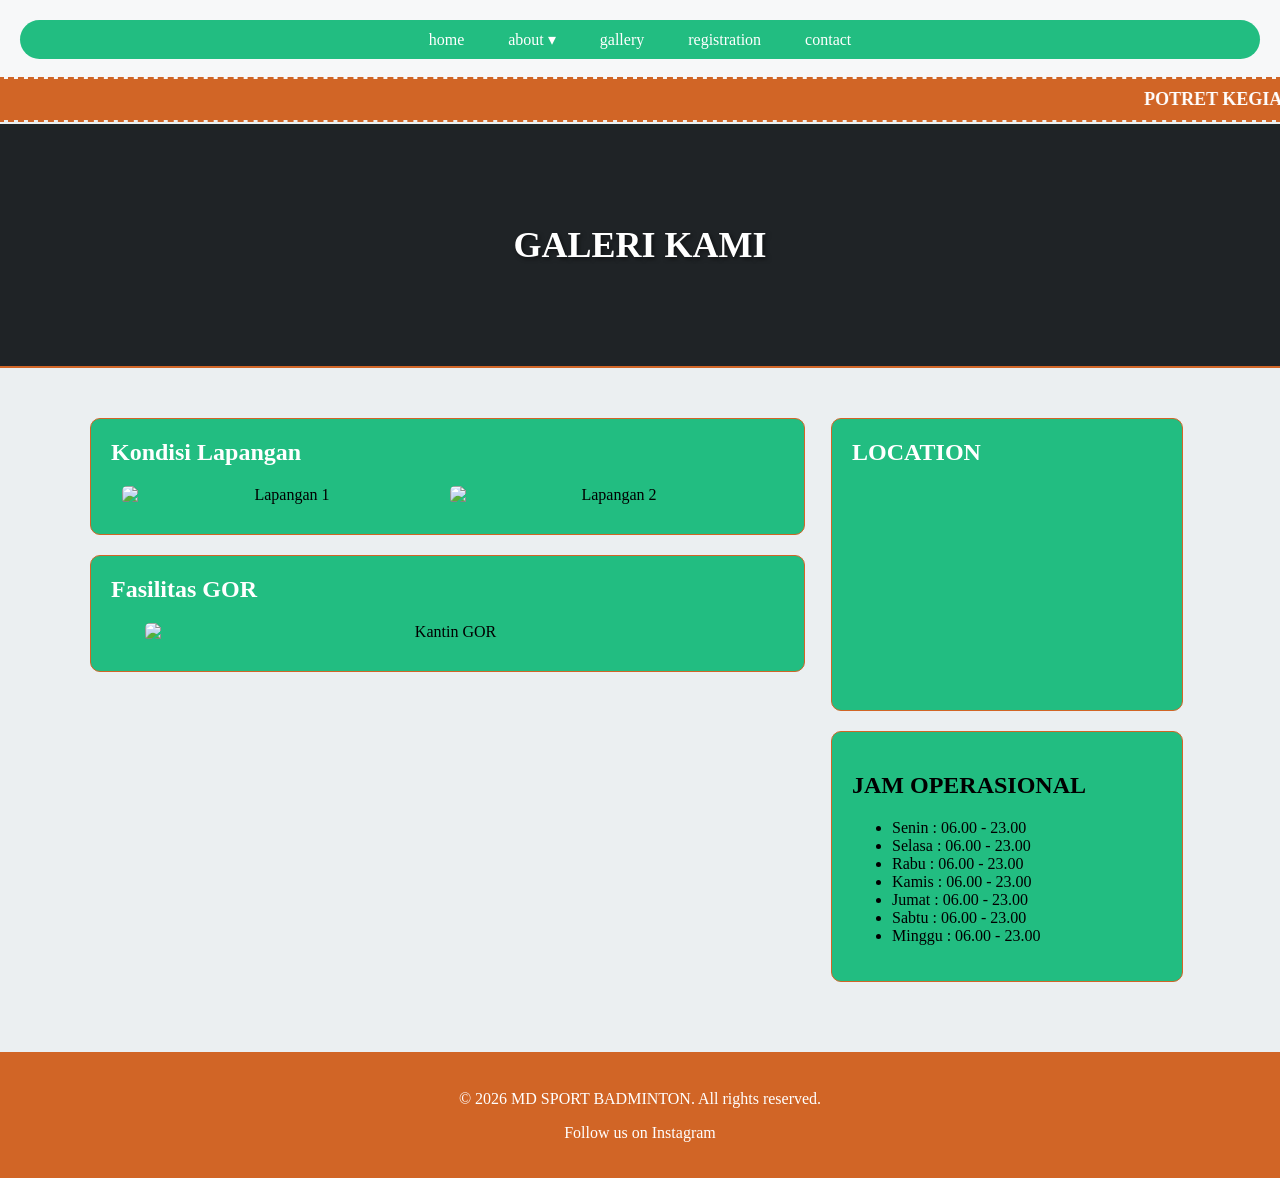
==== gallery.html @ 756b1b34 "Add files via upload" ====
<!DOCTYPE html>
<html lang="id">
<head>
    <meta charset="UTF-8">
    <meta name="viewport" content="width=device-width, initial-scale=1.0">
    <title>Gallery - MD SPORT BADMINTON</title>
    <link rel="stylesheet" href="style.css">
</head>
<body>
    <div id="satu">
        <ul class="dua">
            <li><a href="index.html">home</a></li>
            <li class="dropdown-container">
               <a href="#">about &#9662;</a>
                <ul class="dropdown">
                    <li><a href="fasilitas.html">fasilitas</a></li>
                    <li><a href="prosedur.html">prosedur sewa lapangan</a></li>
                </ul>
            </li>
            <li><a href="gallery.html">gallery</a></li>
            <li><a href="registration.html">registration</a></li>
            <li><a href="contact.html">contact</a></li>
        </ul>
    </div>

    <marquee class="text">
        <h1 style="margin: 0; font-size: 18px; color: white;">POTRET KEGIATAN DAN KONDISI LAPANGAN GOR KAMI</h1>
    </marquee>

    <div id="tiga">
        <h1>GALERI KAMI</h1>
    </div>

    <div id="main">
        <div id="left">
            <div class="enam">
                <h2 style="margin-top: 0; color: white;">Kondisi Lapangan</h2>
                <div style="text-align: center;">
                    <!-- Ganti src dengan nama gambar di folder images kamu -->
                    <img src="/images/lapangan.jpg" alt="Lapangan 1" style="width: 48%; border-radius: 5px; margin-bottom: 10px; display: inline-block;">
                    <img src="/images/lap3.jpg" alt="Lapangan 2" style="width: 48%; border-radius: 5px; margin-bottom: 10px; display: inline-block;">
                </div>
            </div> 
            
            <div class="enam">
                <h2 style="margin-top: 0; color: white;">Fasilitas GOR</h2>
                <div style="text-align: center;">
                    <img src="/images/kantin.jpg" alt="Kantin GOR" style="width: 90%; border-radius: 5px; margin-bottom: 10px; display: inline-block;">
                </div>
            </div> 
        </div>

        <div id="right">
            <div class="delapan">
                <h2 style="margin-top: 0; color: white;">LOCATION</h2>
                <iframe src="https://www.google.com/maps/embed?pb=!1m18!1m12!1m3!1d253787.1544473507!2d106.43442869453126!3d-6.339053099999994!2m3!1f0!2f0!3f0!3m2!1i1024!2i768!4f13.1!3m3!1m2!1s0x2e69ef00133b00c3%3A0xe1a8e4bc96e6cb63!2sGOR%20MD%20SPORT%20BADMINTON!5e0!3m2!1sid!2sid!4v1793761667632!5m2!1sid!2sid" width="100%" height="200" style="border:0; border-radius: 5px;" allowfullscreen="" loading="lazy" referrerpolicy="strict-origin-when-cross-origin"></iframe>
            </div> 
            <div class="delapan">
                <h2>JAM OPERASIONAL</h2>
                <ul>
                    <li>Senin : 06.00 - 23.00</li>
                    <li>Selasa : 06.00 - 23.00</li>
                    <li>Rabu : 06.00 - 23.00</li>
                    <li>Kamis : 06.00 - 23.00</li>
                    <li>Jumat : 06.00 - 23.00</li>
                    <li>Sabtu : 06.00 - 23.00</li>
                    <li>Minggu : 06.00 - 23.00</li>
                </ul>
        </div>
    </div>
    </div>

    <div class="footer">
        <p>&copy; 2026 MD SPORT BADMINTON. All rights reserved.</p>
        <p><a href="https://www.instagram.com/mdsportbadminton">Follow us on Instagram</a></p>
    </div>
</body>
</html><!DOCTYPE html>
<html>

<head>
  <meta charset="UTF-8">
  <meta name="viewport" content="width=device-width, initial-scale=1">
  <title></title>
</head>

<body>
  
</body>

</html>
---- style.css ----
body {
    margin: 0;
    padding: 0;
    font-family: ui-serif, georgia, cambria, "times new roman", times, serif;
    background-color: lch(94.2% 1.73 236.22);
    color: black;
}

/* KOREKSI 1: Padding dikecilkan agar tinggi navigasi normal */
#satu {
    background-color: lch(97.53% 0.62 256.21);
    padding: 20px; 
    text-align: center;
}

.dua {
    list-style-type: none;
    margin: 0;
    padding: 0;
    background-color: #22bd81;
    border-radius: 100px;
}

.dua li {
    display: inline-block;
    position: relative;
}

.dua li a {
    display: block;
    padding: 10px 20px;
    color: white;
    text-decoration: none;
}

.dua li a:hover {
    background-color: #d11326;
}

.dropdown {
    display: none;
    position: absolute;
    background-color: #22bd81;
    min-width: 160px;
    list-style-type: none;
    padding: 0;
    margin: 0;
    border: 1px solid #ccc;
    z-index: 99; /* Memastikan dropdown tidak tertutup elemen bawahnya */
}

.dropdown li {
    display: block;
}

.dropdown li a {
    padding: 10px 20px;
    text-align: left;
}

.dropdown-container:hover .dropdown {
    display: block;
}

.text {
    background-color: #d16526;
    padding: 10px;
    font-weight: bold;
    outline: 2px dashed #d16526;
}

#tiga {
    background-color: #1F2326;
    background-image: url('images/md.jpeg');
    background-size: cover;
    background-position: center;
    color: white;
    text-align: center;
    padding: 100px 20px;
    border-bottom: 2px solid #d16526;
}

#tiga h1 {
    font-size: 36px;
    margin: 0;
    color: #ffffff;
    text-shadow: 2px 2px 4px rgba(0, 0, 0, 0.5);
}

/* KOREKSI 2: Hapus inline-block agar container bisa ke tengah */
#main {
    max-width: 1100px;
    margin: 30px auto;
    padding: 20px; 
}

/* KOREKSI 3: Kiri dan Kanan dijadikan inline-block agar bersebelahan */
#left, #right {
    display: inline-block;
    vertical-align: top;
}

#left {
    width: 65%; 
    margin-right: 2%;  
}

#right {
    width: 32%; 
}

.enam, .delapan {
    background-color: #22bd81; 
    padding: 20px;
    margin-bottom: 20px;
    border-radius: 10px;
    border: 1px solid #d16526; 
}

.btn {
    color: black; 
    display: inline-block;
    text-decoration: none;
    background-color: white;  
    padding: 10px 20px;
    border-radius: 5px;
    margin-top: 10px;
}

.footer {
    background-color: #d16526;
    color: white;
    text-align: center;
    padding: 20px;
    border-top: 2px solid #d16526;
    width: 100%;
    box-sizing: border-box;
}

.footer a {
    color: white;
    text-decoration: none;
}
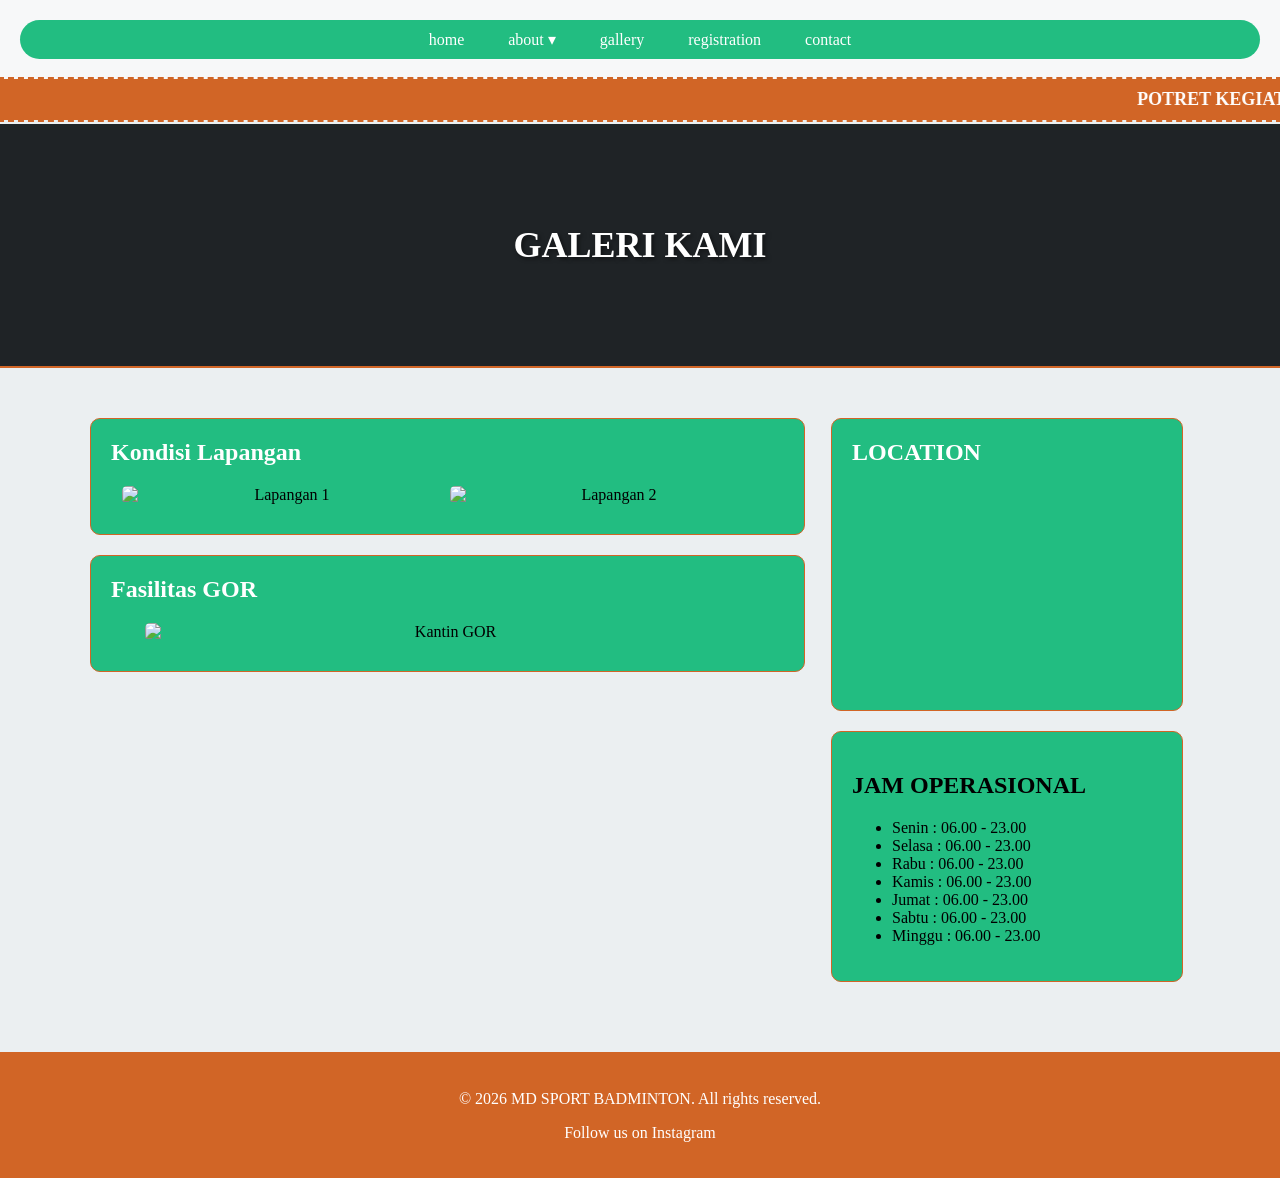
==== commit 8eb42afe: "Update gallery.html" ====
--- a/gallery.html
+++ b/gallery.html
@@ -37,15 +37,15 @@
                 <h2 style="margin-top: 0; color: white;">Kondisi Lapangan</h2>
                 <div style="text-align: center;">
                     <!-- Ganti src dengan nama gambar di folder images kamu -->
-                    <img src="/images/lapangan.jpg" alt="Lapangan 1" style="width: 48%; border-radius: 5px; margin-bottom: 10px; display: inline-block;">
-                    <img src="/images/lap3.jpg" alt="Lapangan 2" style="width: 48%; border-radius: 5px; margin-bottom: 10px; display: inline-block;">
+                    <img src="images/lapangan.jpg" alt="Lapangan 1" style="width: 48%; border-radius: 5px; margin-bottom: 10px; display: inline-block;">
+                    <img src="images/lap3.jpg" alt="Lapangan 2" style="width: 48%; border-radius: 5px; margin-bottom: 10px; display: inline-block;">
                 </div>
             </div> 
             
             <div class="enam">
                 <h2 style="margin-top: 0; color: white;">Fasilitas GOR</h2>
                 <div style="text-align: center;">
-                    <img src="/images/kantin.jpg" alt="Kantin GOR" style="width: 90%; border-radius: 5px; margin-bottom: 10px; display: inline-block;">
+                    <img src="images/kantin.jpg" alt="Kantin GOR" style="width: 90%; border-radius: 5px; margin-bottom: 10px; display: inline-block;">
                 </div>
             </div> 
         </div>
@@ -88,4 +88,4 @@
   
 </body>
 
-</html>+</html>
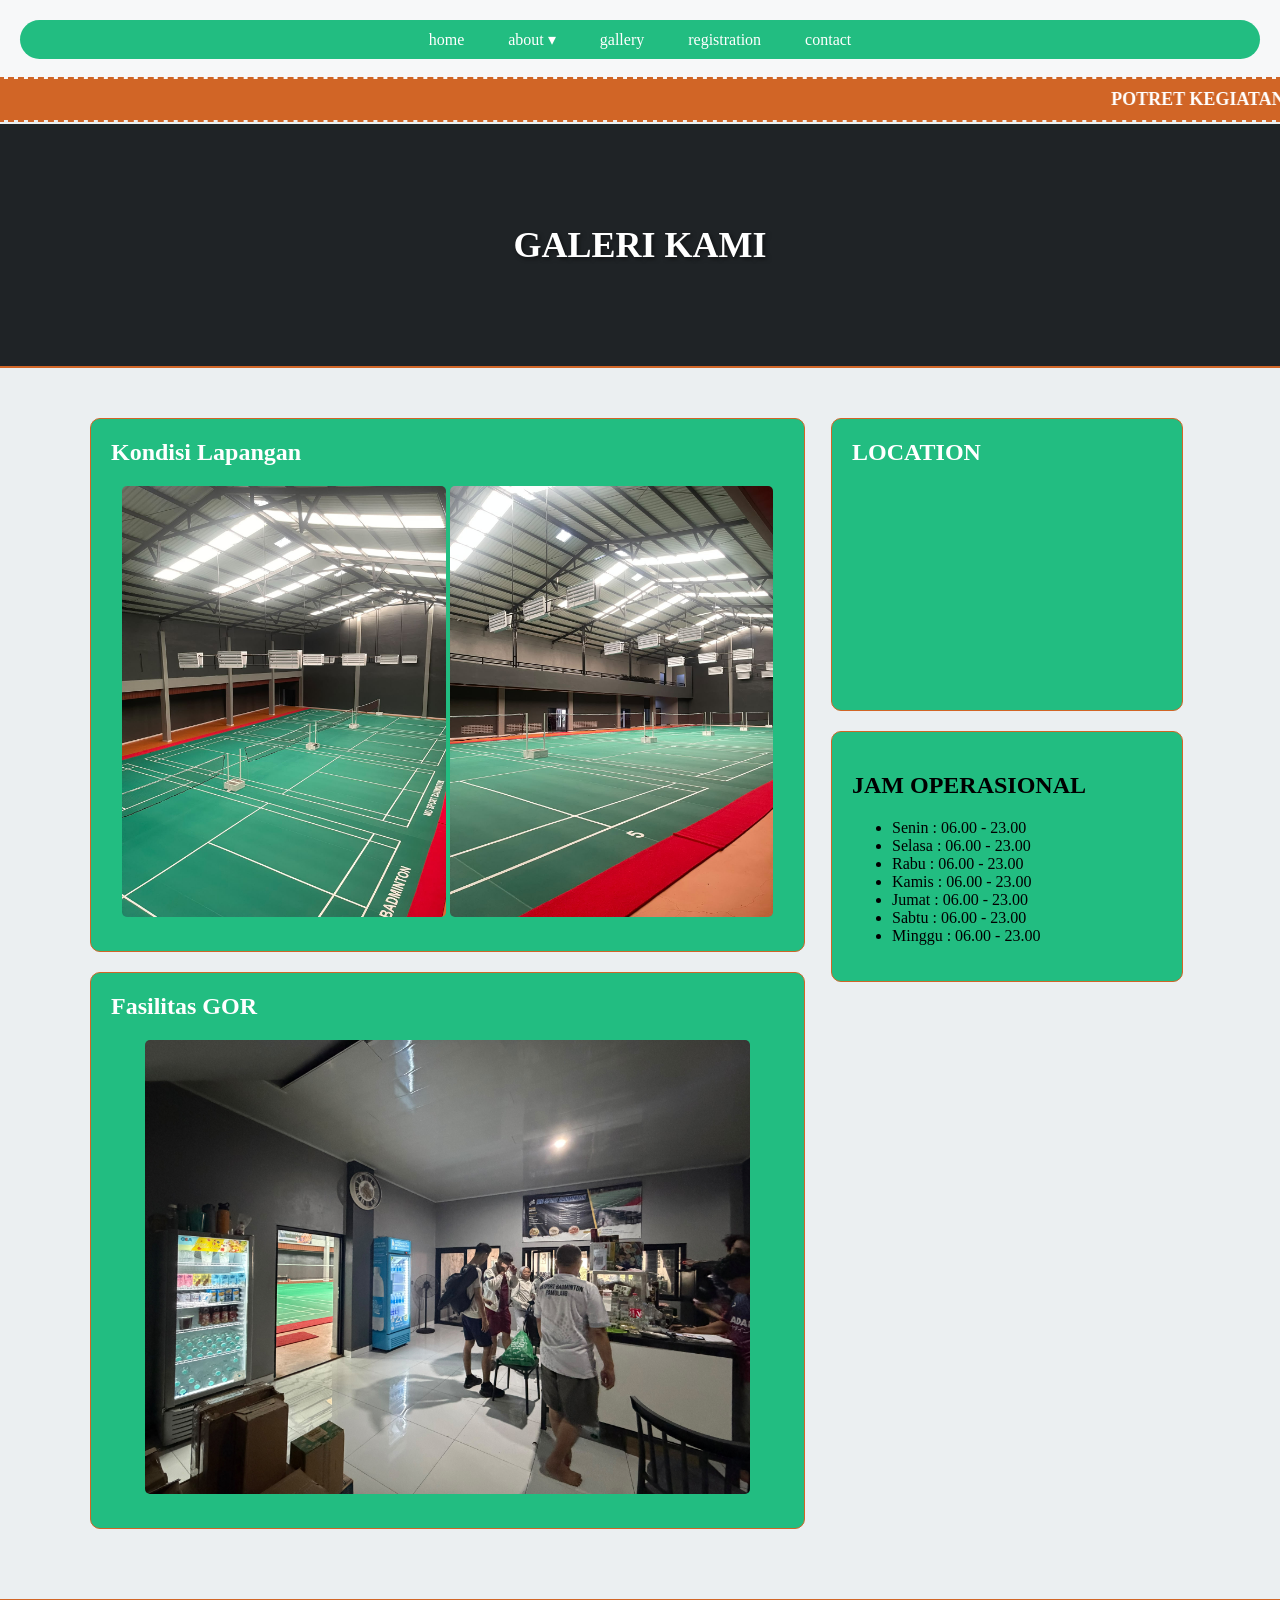
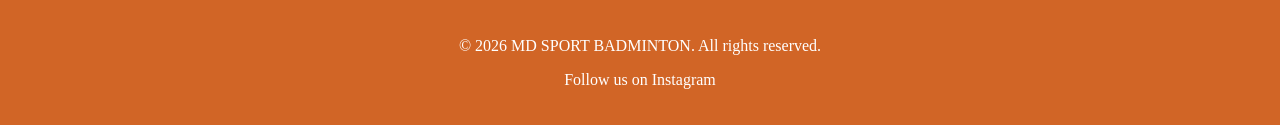
==== commit 8e11e0c4: "Update image paths to use 'Images' directory" ====
--- a/gallery.html
+++ b/gallery.html
@@ -37,15 +37,15 @@
                 <h2 style="margin-top: 0; color: white;">Kondisi Lapangan</h2>
                 <div style="text-align: center;">
                     <!-- Ganti src dengan nama gambar di folder images kamu -->
-                    <img src="images/lapangan.jpg" alt="Lapangan 1" style="width: 48%; border-radius: 5px; margin-bottom: 10px; display: inline-block;">
-                    <img src="images/lap3.jpg" alt="Lapangan 2" style="width: 48%; border-radius: 5px; margin-bottom: 10px; display: inline-block;">
+                    <img src="Images/lapangan.jpg" alt="Lapangan 1" style="width: 48%; border-radius: 5px; margin-bottom: 10px; display: inline-block;">
+                    <img src="Images/lap3.jpg" alt="Lapangan 2" style="width: 48%; border-radius: 5px; margin-bottom: 10px; display: inline-block;">
                 </div>
             </div> 
             
             <div class="enam">
                 <h2 style="margin-top: 0; color: white;">Fasilitas GOR</h2>
                 <div style="text-align: center;">
-                    <img src="images/kantin.jpg" alt="Kantin GOR" style="width: 90%; border-radius: 5px; margin-bottom: 10px; display: inline-block;">
+                    <img src="Images/kantin.jpg" alt="Kantin GOR" style="width: 90%; border-radius: 5px; margin-bottom: 10px; display: inline-block;">
                 </div>
             </div> 
         </div>
